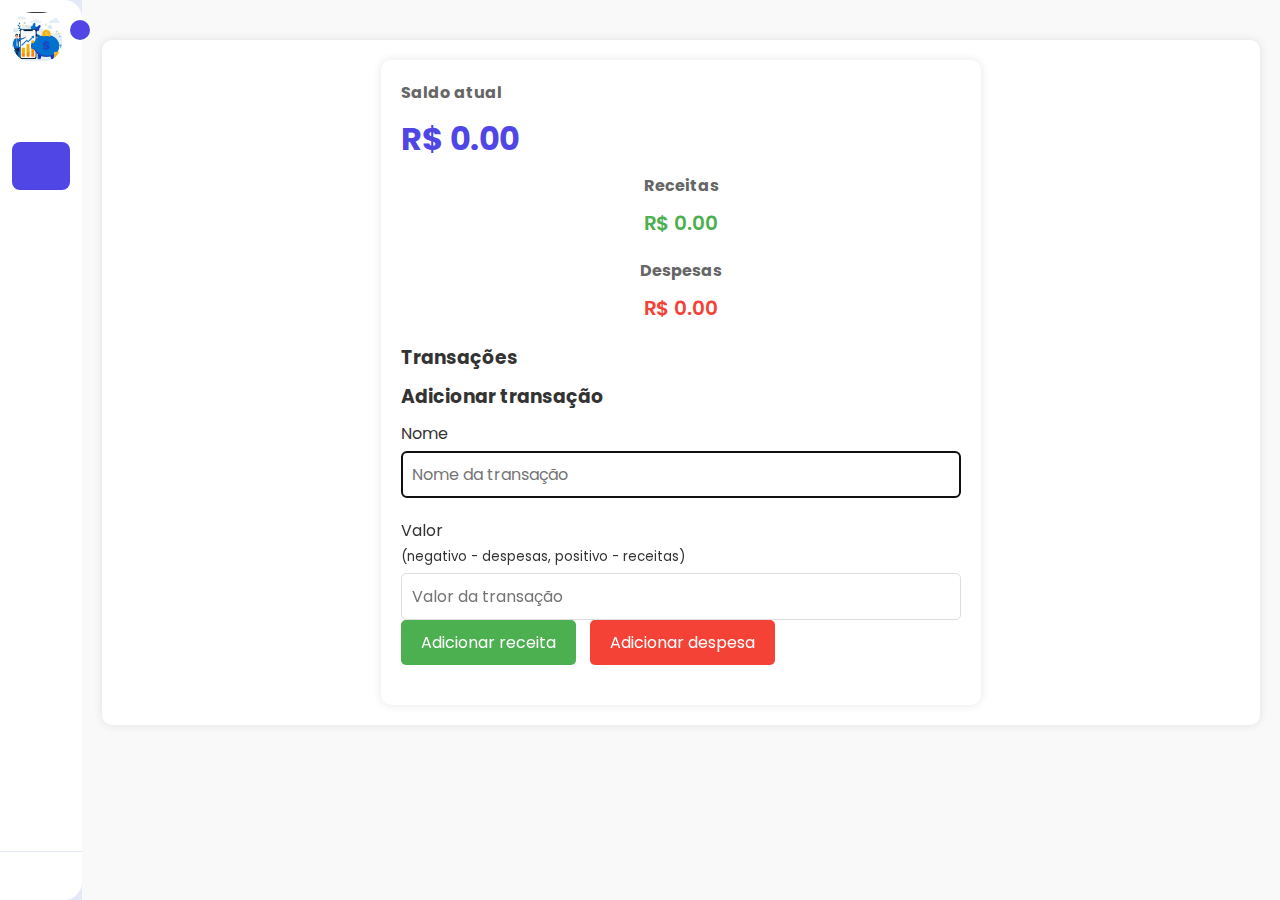
==== controle-gastos.html @ fa5358b5 "sistema" ====
<!DOCTYPE html>
<html lang="pt-br">
<head>
    <meta charset="UTF-8">
    <meta name="viewport" content="width=device-width, initial-scale=1.0">
    <link rel="stylesheet" href="https://cdnjs.cloudflare.com/ajax/libs/font-awesome/6.5.1/css/all.min.css" integrity="sha512-DTOQO9RWCH3ppGqcWaEA1BIZOC6xxalwEsw9c2QQeAIftl+Vegovlnee1c9QX4TctnWMn13TZye+giMm8e2LwA==" crossorigin="anonymous" referrerpolicy="no-referrer" />
    <link rel="stylesheet" href="controle-gastos.css">
    <title>Sistema de Controle Financeiro - Controle de Gastos</title>
</head>
<body>
    <nav id="sidebar">
        <div id="sidebar_content">
            <div id="user">
                <img src="./finaceiro enbella.jpg" id="user_avatar" alt="Avatar">
                <p id="user_infos">
                    <span class="item-description">Sistema financeiro</span>
                    <span class="item-description">Enbella</span>
                </p>
            </div>
            <ul id="side_items">
                <li class="side-item">
                    <a href="./index.html">
                        <i class="fa-solid fa-home"></i>
                        <span class="item-description">Home</span>
                    </a>
                </li>
                <li class="side-item active">
                    <a href="./controle-gastos.html">
                        <i class="fa-solid fa-wallet"></i>
                        <span class="item-description">Controle de Gastos</span>
                    </a>
                </li>
                <li class="side-item">
                    <a href="./dicas.html">
                        <i class="fa-solid fa-lightbulb"></i>
                        <span class="item-description">Dicas</span>
                    </a>
                </li>
                <li class="side-item">
                    <a href="./quizzes.html">
                        <i class="fa-solid fa-question-circle"></i>
                        <span class="item-description">Quizzes</span>
                    </a>
                </li>
                <li class="side-item">
                    <a href="./educacao-financeira.html">
                        <i class="fa-solid fa-graduation-cap"></i>
                        <span class="item-description">Educação Financeira</span>
                    </a>
                </li>
            </ul>
            <button id="open_btn">
                <i id="open_btn_icon" class="fa-solid fa-chevron-right"></i>
            </button>
        </div>
        <div id="logout">
            <button id="logout_btn">
                <i class="fa-solid fa-right-from-bracket"></i>
                <span class="item-description">Logout</span>
            </button>
        </div>
    </nav>

    <main>
        <!-- Main Content -->
        <div class="main-content" id="main-content">
            <!-- Menu Hambúrguer -->
           

            <div class="container">
                <h4>Saldo atual</h4>
                <h1 id="balance" class="balance">R$ 0.00</h1>

                <div class="inc-exp-container">
                    <div>
                        <h4>Receitas</h4>
                        <p id="money-plus" class="money plus">+ R$0.00</p>
                    </div>
                    <div>
                        <h4>Despesas</h4>
                        <p id="money-minus" class="money minus">- R$0.00</p>
                    </div>
                </div>

                <h3>Transações</h3>
                <ul id="transactions" class="transactions"></ul>

                <h3>Adicionar transação</h3>
                <form id="form">
                    <div class="form-control">
                        <label for="text">Nome</label>
                        <input autofocus type="text" id="text" placeholder="Nome da transação" />
                    </div>
                    <div class="form-control">
                        <label for="amount">Valor <br />
                            <small>(negativo - despesas, positivo - receitas)</small>
                        </label>
                        <input type="number" id="amount" placeholder="Valor da transação" />
                        <button class="btn" id="receita">Adicionar receita</button>
                        <button class="btn-despesa" id="despesa">Adicionar despesa</button>
                    </div>
                </form>
            </div>
        </div>
    </main>
    <script src="controle-gastos.js"></script>
</body>
</html>
---- controle-gastos.css ----
@import url('https://fonts.googleapis.com/css2?family=Poppins:wght@400;500;600&display=swap');

* {
    margin: 0;
    padding: 0;
    box-sizing: border-box;
    font-family: 'Poppins', sans-serif;
}

body {
    display: flex;
    min-height: 100vh;
    background-color: #e3e9f7;
    margin: 0;
}

#sidebar {
    display: flex;
    flex-direction: column;
    justify-content: space-between;
    background-color: #ffffff;
    height: 100vh;
    border-radius: 0px 18px 18px 0px;
    position: fixed;
    transition: all .3s;
    width: 82px;
    z-index: 2;
    overflow-x: hidden; /* Evita o scroll horizontal */
}

#sidebar.open-sidebar {
    width: 250px;
}

#sidebar_content {
    padding: 12px;
}

#user {
    display: flex;
    align-items: center;
    gap: 8px;
    margin-bottom: 24px;
}

#user_avatar {
    width: 50px;
    height: 50px;
    object-fit: cover;
    border-radius: 20px;
}

#user_infos {
    display: flex;
    flex-direction: column;
}

#user_infos span:last-child {
    color: #6b6b6b;
    font-size: 12px;
}

#side_items {
    display: flex;
    flex-direction: column;
    gap: 8px;
    list-style: none;
}

.side-item {
    border-radius: 8px;
    padding: 14px;
    cursor: pointer;
    transition: background-color 0.3s;
}

.side-item.active {
    background-color: #4f46e5;
}

.side-item:hover:not(.active),
#logout_btn:hover {
    background-color: #e3e9f7;
}

.side-item a {
    text-decoration: none;
    display: flex;
    align-items: center;
    color: #0a0a0a;
}

.side-item.active a {
    color: #e3e9f7;
}

.side-item a i {
    display: flex;
    align-items: center;
    justify-content: center;
    width: 20px;
    height: 20px;
}

#logout {
    border-top: 1px solid #e3e9f7;
    padding: 12px;
}

#logout_btn {
    border: none;
    padding: 12px;
    font-size: 14px;
    display: flex;
    gap: 20px;
    align-items: center;
    border-radius: 8px;
    text-align: start;
    cursor: pointer;
    background-color: transparent;
}

#open_btn {
    position: fixed; /* Ajustado para fixar o botão no topo */
    top: 20px; /* Ajuste para o alinhamento vertical desejado */
    left: calc(82px - 12px); /* Ajusta a posição horizontal do botão para mais próximo da sidebar */
    background-color: #4f46e5;
    color: #e3e9f7;
    border-radius: 50%;
    width: 20px; /* Tamanho reduzido para o botão */
    height: 20px; /* Tamanho reduzido para o botão */
    border: none;
    cursor: pointer;
    display: flex;
    align-items: center;
    justify-content: center;
    transition: background-color 0.3s, transform 0.3s;
    z-index: 1000; /* Garantido que o botão fique sobre a sidebar */
}

#open_btn_icon {
    transition: transform .3s ease;
}

.open-sidebar #open_btn_icon {
    transform: rotate(180deg);
}

.item-description {
    width: 0;
    overflow: hidden;
    white-space: nowrap;
    text-overflow: ellipsis;
    font-size: 14px;
    transition: width .6s;
    height: 0;
}

#sidebar.open-sidebar .item-description {
    width: 150px;
    height: auto;
}

#sidebar.open-sidebar .side-item a {
    justify-content: flex-start;
    gap: 14px;
}

main {
    margin-left: 82px;
    padding: 20px;
    width: calc(100% - 82px);
    background-color: #f9f9f9;
    transition: margin-left .3s, width .3s;
}

/* Responsividade da Sidebar */
@media (max-width: 768px) {
    #sidebar {
        width: 60px;
    }

    #sidebar.open-sidebar {
        width: 200px;
    }

    #sidebar.open-sidebar .item-description {
        width: 0;
        height: 0;
    }

    #sidebar.open-sidebar .side-item a {
        justify-content: center;
    }

    #open_btn {
        top: 10px;
        left: calc(60px - 12px); /* Ajusta para dispositivos menores */
    }
}

/* Ajuste para o main em dispositivos móveis */
@media (max-width: 768px) {
    main {
        margin-left: 0;
        width: 100%;
    }
}

/* Estilo principal para a área de conteúdo */
.main-content {
    padding: 20px;
    width: 100%;
    background-color: #ffffff;
    border-radius: 10px;
    box-shadow: 0 0 10px rgba(0, 0, 0, 0.1);
    margin-top: 20px;
}

.container {
    background: #ffffff;
    border-radius: 10px;
    box-shadow: 0 0 10px rgba(0, 0, 0, 0.1);
    padding: 20px;
    max-width: 600px;
    margin: 0 auto;
}

h1, h3, h4 {
    margin-bottom: 10px;
}

h1 {
    font-size: 2rem;
    color: #4f46e5;
}

h3 {
    color: #333;
}

h4 {
    color: #666;
}

.inc-exp-container {
    display: flex;
    flex-direction: column;
    gap: 20px;
    margin-bottom: 20px;
}

.inc-exp-container div {
    text-align: center;
}

.money {
    font-size: 1.25rem;
    font-weight: 600;
}

.plus {
    color: #4caf50;
}

.minus {
    color: #f44336;
}

.transactions {
    list-style: none;
    padding: 0;
    margin: 0;
}

.transactions li {
    display: flex;
    justify-content: space-between;
    padding: 10px;
    border-bottom: 1px solid #ddd;
    border-radius: 8px;
    background-color: #f4f7fa;
}

.transactions li.plus {
    color: #4caf50;
}

.transactions li.minus {
    color: #f44336;
}

.delete-btn {
    background: none;
    border: none;
    color: #f44336;
    cursor: pointer;
}

/* Estilo do formulário */
.form-control {
    margin-bottom: 20px;
}

.form-control label {
    display: block;
    margin-bottom: 5px;
    color: #333;
}

.form-control input {
    width: 100%;
    padding: 10px;
    border-radius: 5px;
    border: 1px solid #ddd;
    font-size: 16px;
}

.btn, .btn-despesa {
    padding: 10px 20px;
    border: none;
    border-radius: 5px;
    cursor: pointer;
    color: #fff;
    font-size: 1rem;
    margin-right: 10px;
}

.btn {
    background-color: #4caf50;
}

.btn-despesa {
    background-color: #f44336;
}

.button-primary {
    background-color: #4f46e5;
    color: #ffffff;
}

.button-primary:hover {
    background-color: #3e40c0;
}

.button-secondary {
    background-color: #e3e9f7;
    color: #4f46e5;
}

.button-secondary:hover {
    background-color: #d1d8e0;
}
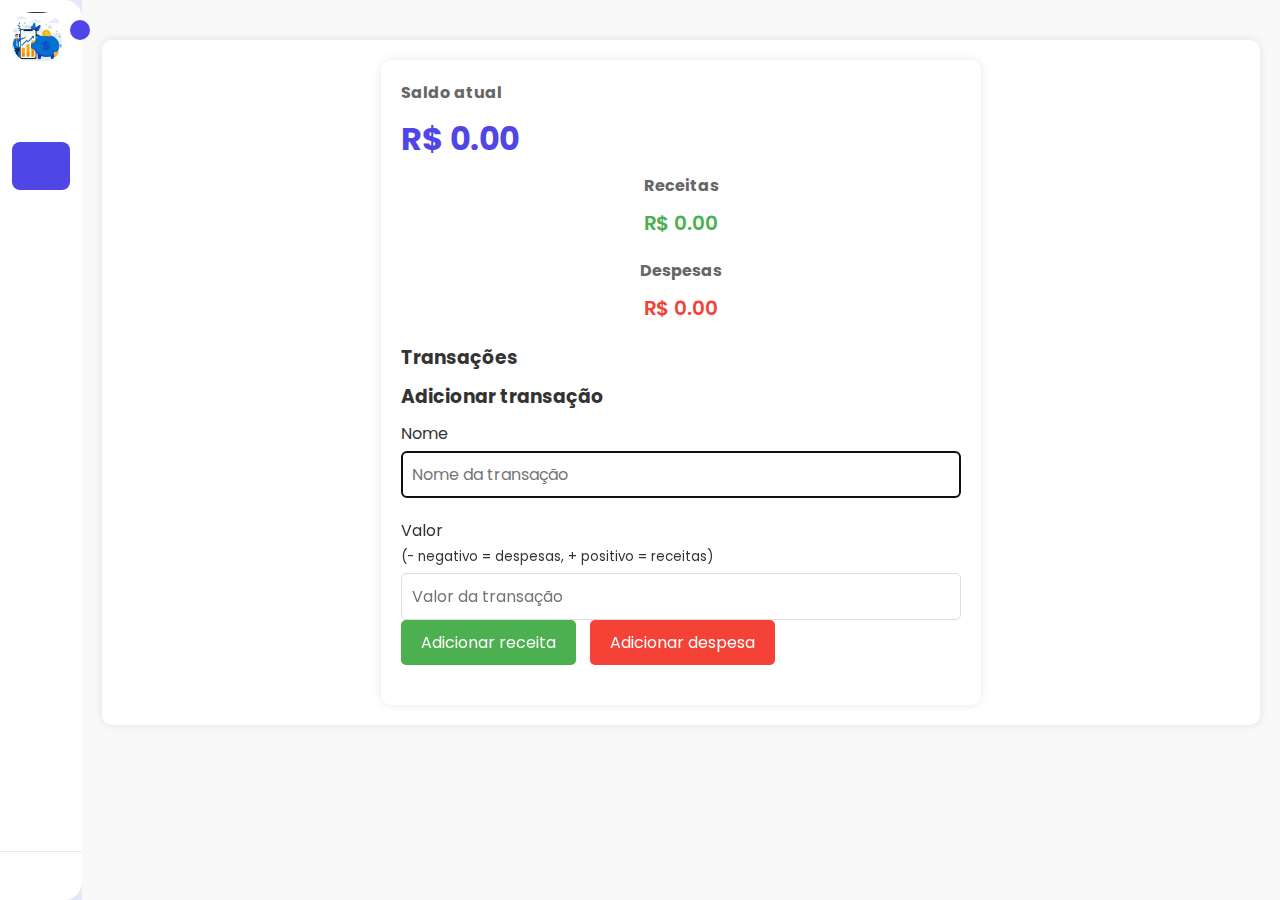
==== commit 9ca7ccb2: "Update controle-gastos.html" ====
--- a/controle-gastos.html
+++ b/controle-gastos.html
@@ -5,6 +5,7 @@
     <meta name="viewport" content="width=device-width, initial-scale=1.0">
     <link rel="stylesheet" href="https://cdnjs.cloudflare.com/ajax/libs/font-awesome/6.5.1/css/all.min.css" integrity="sha512-DTOQO9RWCH3ppGqcWaEA1BIZOC6xxalwEsw9c2QQeAIftl+Vegovlnee1c9QX4TctnWMn13TZye+giMm8e2LwA==" crossorigin="anonymous" referrerpolicy="no-referrer" />
     <link rel="stylesheet" href="controle-gastos.css">
+    <link rel="icon" href="./finaceiro enbella.jpg" type="image/x-icon">
     <title>Sistema de Controle Financeiro - Controle de Gastos</title>
 </head>
 <body>
@@ -93,7 +94,7 @@
                     </div>
                     <div class="form-control">
                         <label for="amount">Valor <br />
-                            <small>(negativo - despesas, positivo - receitas)</small>
+                            <small>(- negativo = despesas, + positivo = receitas)</small>
                         </label>
                         <input type="number" id="amount" placeholder="Valor da transação" />
                         <button class="btn" id="receita">Adicionar receita</button>
